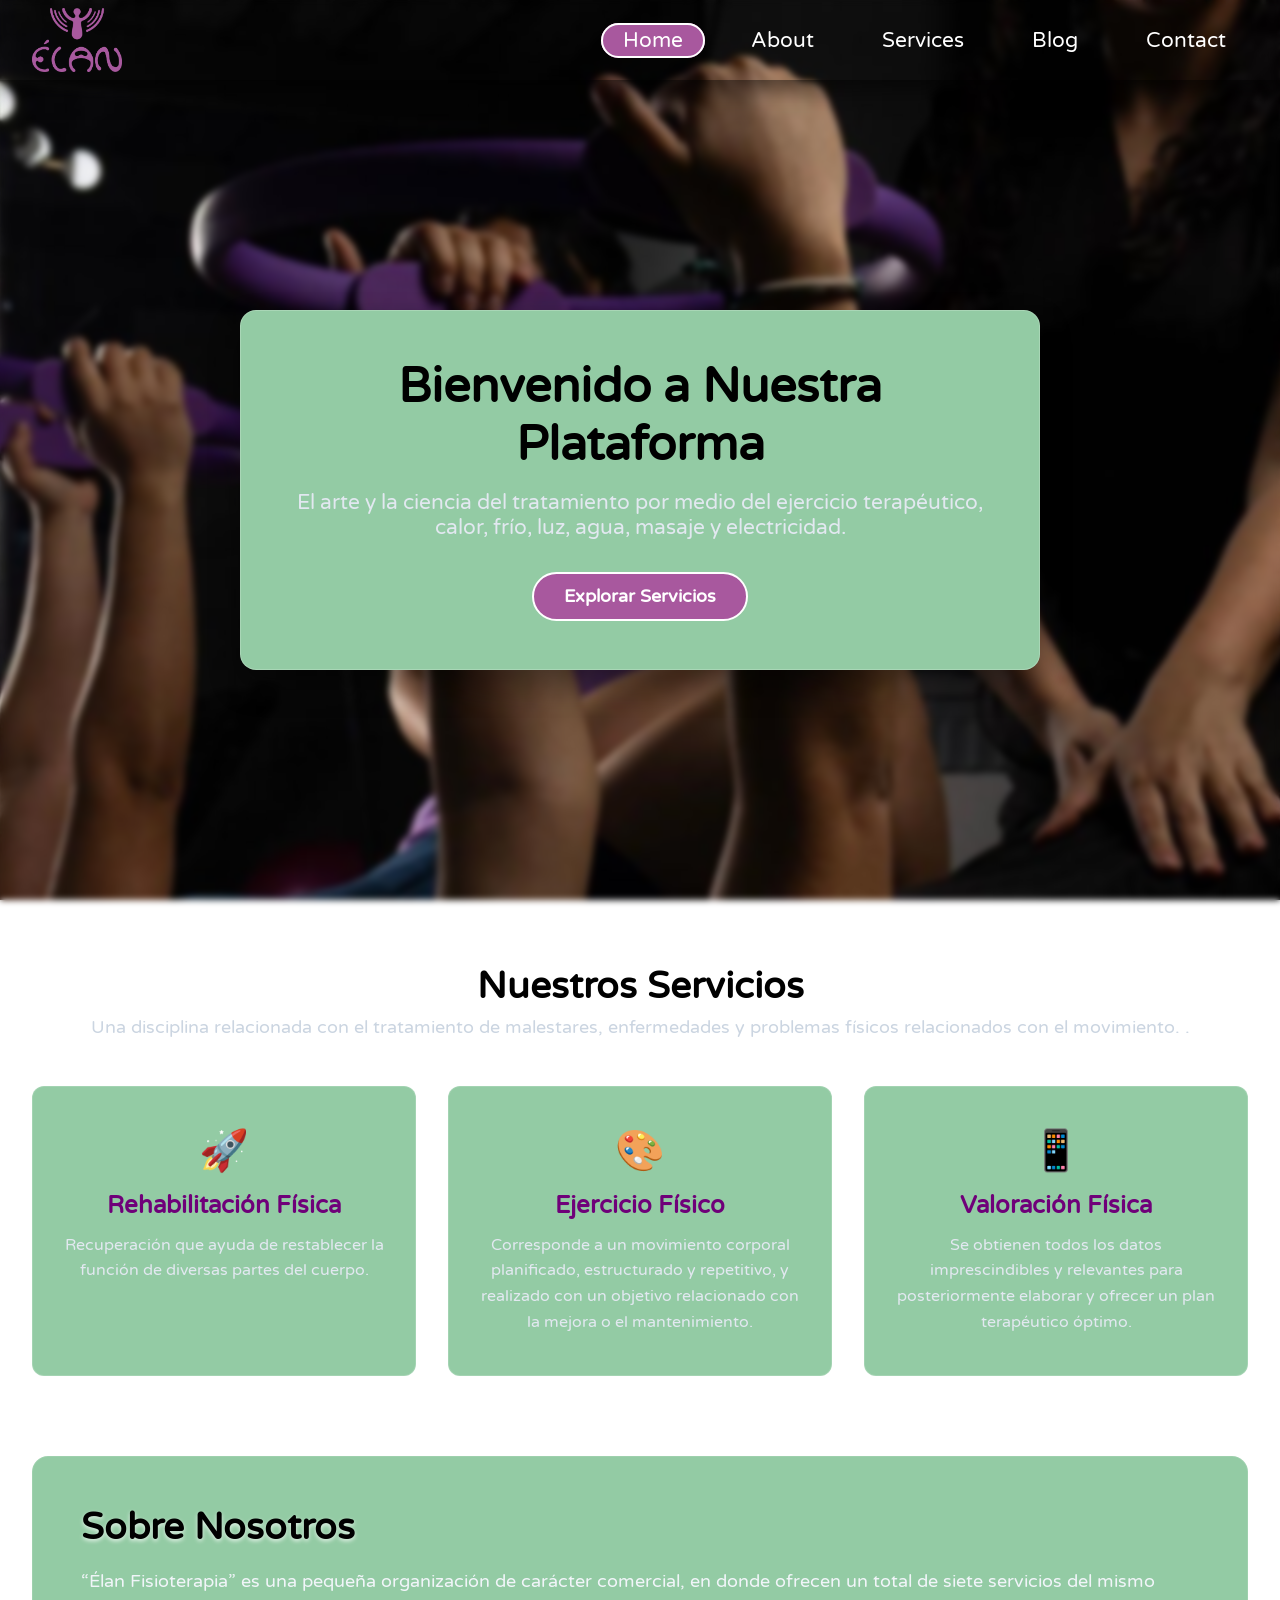
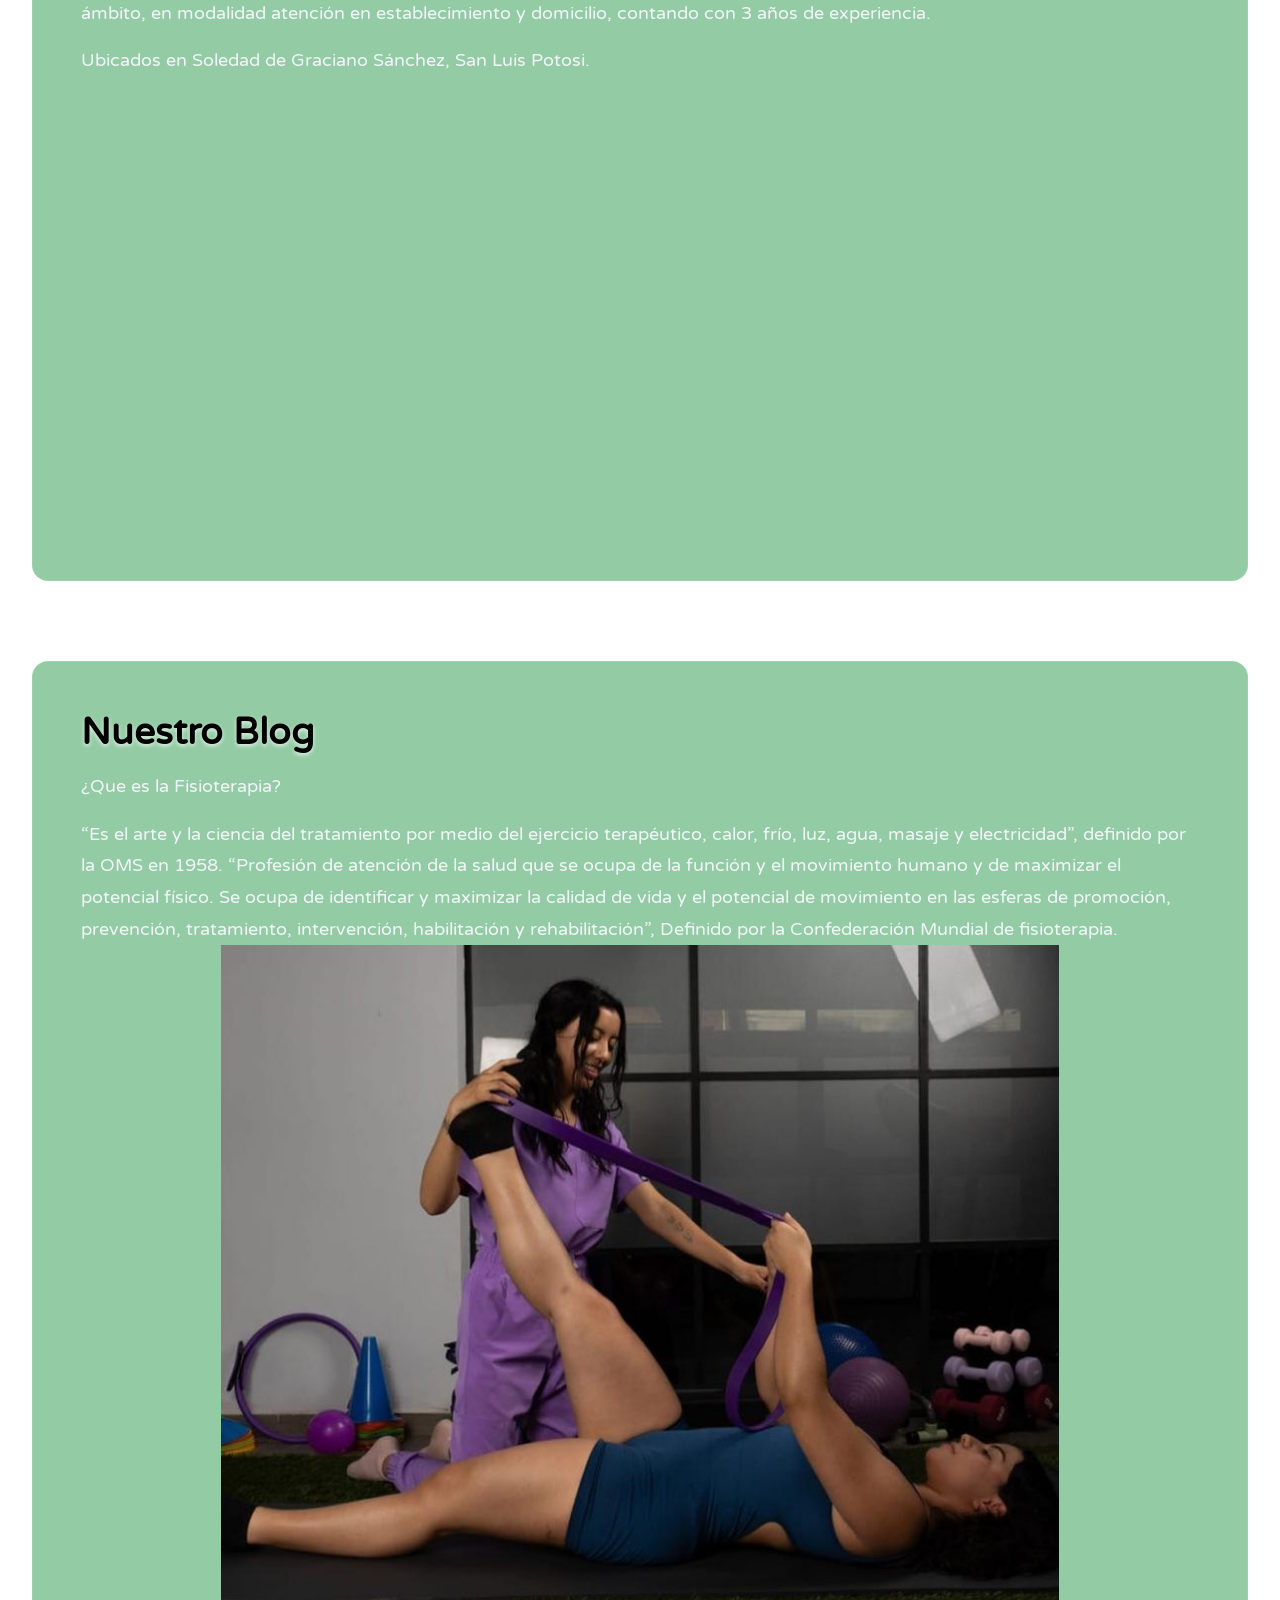
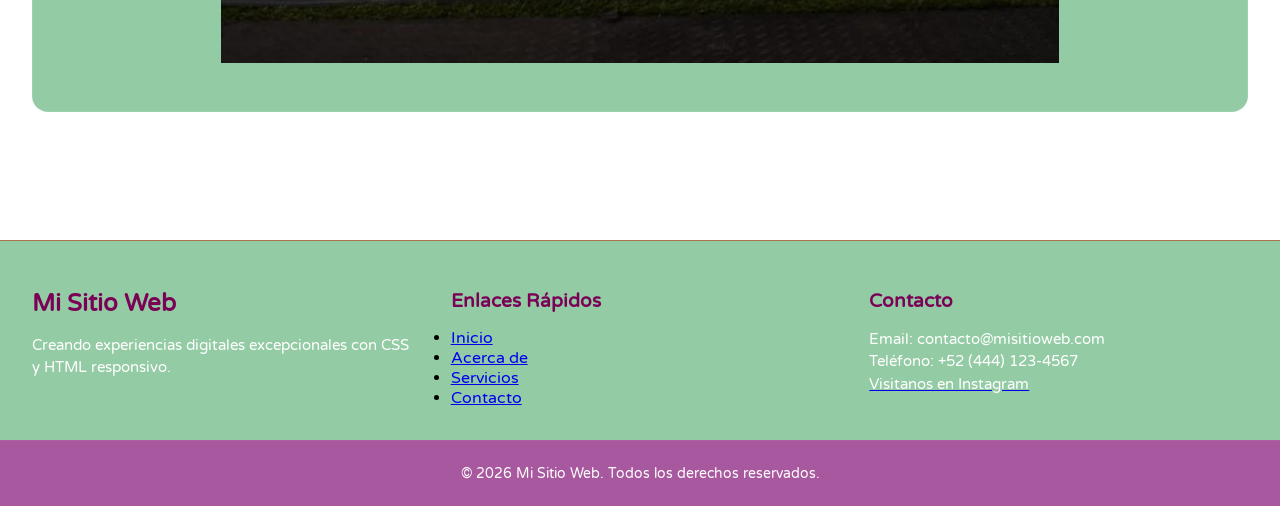
==== index.html @ 04c9a68e "Add files via upload" ====
<!DOCTYPE html>
<html lang="es">
<head>
    <meta charset="UTF-8">
    <meta name="viewport" content="width=device-width, initial-scale=1.0">
    <title>Sitio Web Completo con Navegación Adaptativa</title>

    <link rel="preconnect" href="https://fonts.googleapis.com">
<link rel="preconnect" href="https://fonts.gstatic.com" crossorigin>
<link href="https://fonts.googleapis.com/css2?family=Jura:wght@300..700&family=Nova+Round&family=Varela+Round&display=swap" rel="stylesheet">

    <!-- Enlace a la hoja de estilos CSS general -->
    <link rel="stylesheet" href="style.css">
</head>
<body>

    <!-- ==========================================
         HEADER / ENCABEZADO
         Contiene la barra de navegación (existente)
         y la sección Hero (banner principal de bienvenida).
         ========================================== -->
    <header class="site-header">
        
        <!-- BARRA DE NAVEGACIÓN (Estructura intacta) -->
        <nav class="navbar">
            <div class="navbar-container">
                <!-- Logotipo del sitio web -->
                <a href="index.html" class="navbar-logo">
                    <div class="imagotipo">
                        <img src="./images/imagotipo.png" alt="imagotipo">
                    </div>
                    
                </a>
                
                <!-- Botón de menú hamburguesa para dispositivos móviles -->
                <button class="navbar-toggle" aria-label="Abrir menú">
                    <span class="bar"></span>
                    <span class="bar"></span>
                    <span class="bar"></span>
                </button>

                <!-- Menú principal con enlaces de navegación -->
                <ul class="navbar-menu">
                    <li> <a href="#" class="active"> Home </a> </li>
                    <li> <a href="#about"> About </a> </li>
                    <li> <a href="#services"> Services </a> </li>
                    <li> <a href="#blog"> Blog </a> </li>
                    <li> <a href="#contact"> Contact </a> </li>
                </ul>
            </div>
        </nav>

        <!-- SECCIÓN HERO
             Presentación visual de impacto justo debajo de la barra de navegación.
             Función: Captar la atención inmediata del visitante y ofrecer una acción directa (CTA). -->
        <div class="hero-container">
            <div class="hero-content">
                <!-- Título principal de la página -->
                <h1 class="hero-title">Bienvenido a Nuestra Plataforma</h1>
                <!-- Breve descripción o subtítulo persuasivo -->
                <p class="hero-subtitle"> El arte y la ciencia del tratamiento por medio del ejercicio terapéutico, calor, frío, luz, agua, masaje y electricidad.</p>
                <!-- Botón de llamada a la acción (Call To Action) -->
                <a href="#services" class="hero-btn">Explorar Servicios</a>
            </div>
        </div>

    </header>


    <!-- ==========================================
         MAIN / CONTENIDO PRINCIPAL
         Contenedor semántico principal del sitio web.
         Aloja el contenido relevante dividido en secciones.
         ========================================== -->
    <main class="main-content">

        <!-- SECCIÓN DE SERVICIOS / CARACTERÍSTICAS
             Función: Presentar los servicios o características clave en formato de cuadrícula (cards). -->
        <section id="services" class="content-section">
            <div class="section-header">
                <h2 class="section-title">Nuestros Servicios</h2>
                <p class="section-description">Una disciplina relacionada con el tratamiento de malestares, enfermedades y problemas físicos relacionados con el movimiento. .</p>
            </div>

            <!-- Cuadrícula flexible para organizar las tarjetas de información -->
            <div class="cards-grid">
                <!-- Tarjeta 1 -->
                <article class="card">
                    <div class="card-icon">🚀</div>
                    <h3 class="card-title">Rehabilitación Física</h3>
                    <p class="card-text">Recuperación que ayuda de restablecer la función de diversas partes del cuerpo.</p>
                </article>

                <!-- Tarjeta 2 -->
                <article class="card">
                    <div class="card-icon">🎨</div>
                    <h3 class="card-title">Ejercicio Físico</h3>
                    <p class="card-text">Corresponde a un movimiento corporal planificado, estructurado y repetitivo, y realizado con un objetivo relacionado con la mejora o el mantenimiento.</p>
                </article>

                <!-- Tarjeta 3 -->
                <article class="card">
                    <div class="card-icon">📱</div>
                    <h3 class="card-title">Valoración Física</h3>
                    <p class="card-text">Se obtienen todos los datos imprescindibles y relevantes para posteriormente elaborar y ofrecer un plan terapéutico óptimo.</p>
                </article>
            </div>
        </section>


        <!-- SECCIÓN "ACERCA DE" / INFORMACIÓN
             Función: Ofrecer contexto adicional sobre la empresa o proyecto. -->
        <section id="about" class="content-section about-section">
            <div class="about-container">
                <div class="about-text">
                    <h2 class="section-title">Sobre Nosotros</h2>
                    <p>“Élan Fisioterapia” es una pequeña organización de carácter comercial, en donde ofrecen un total de siete servicios del mismo ámbito, en modalidad atención en establecimiento y domicilio, contando con 3 años de experiencia.</p>
                    <p>Ubicados en Soledad de Graciano Sánchez, San Luis Potosi. </p>
                </div class="mapa">
                <iframe src="https://www.google.com/maps/embed?pb=!1m18!1m12!1m3!1d3694.7882154765016!2d-100.93616542524028!3d22.172132279779007!2m3!1f0!2f0!3f0!3m2!1i1024!2i768!4f13.1!3m3!1m2!1s0x842aa1c656ce91a9%3A0x3de5a76bb18f21b5!2sFisioterapia%20y%20rehabilitaci%C3%B3n%20-%20Negrete!5e0!3m2!1ses-419!2smx!4v1791573845321!5m2!1ses-419!2smx" width="600" height="450" style="border:0;" allowfullscreen="" loading="lazy" referrerpolicy="strict-origin-when-cross-origin"></iframe>
            
            </div>
            
</div>

        </section>

         <section id="Blog" class="content-section about-section">
            <div class="about-container">
                <div class="about-text">
                    <h2 class="section-title">Nuestro Blog</h2>
                    <p>¿Que es la Fisioterapia?</p>
                    <p>“Es el arte y la ciencia del tratamiento por medio del ejercicio terapéutico, calor, frío, luz, agua, masaje y electricidad”, definido por la OMS en 1958.
“Profesión de atención de la salud que se ocupa de la función y el movimiento humano y de maximizar el potencial físico. Se ocupa de identificar y maximizar la calidad de vida y el potencial de movimiento en las esferas de promoción, prevención, tratamiento, intervención, habilitación y rehabilitación”, Definido por la Confederación Mundial de fisioterapia.
</p>
                </div>

    <div class="Imagen_Fisio">
        <img src="./images/Imagen Fisioterapia.jpeg" alt="Imagen fisioterapia">
    </div>
</div>
        </section>


    </main>


    <!-- ==========================================
         FOOTER / PIE DE PÁGINA
         Función: Mostrar información de derechos, enlaces útiles y redes sociales.
         ========================================== -->
    <footer id="contact" class="site-footer">
        <div class="footer-container">
            <!-- Columna 1: Información de marca -->
            <div class="footer-col">
                <h4 class="footer-brand">Mi Sitio Web</h4>
                <p class="footer-desc">Creando experiencias digitales excepcionales con CSS y HTML responsivo.</p>
            </div>

            <!-- Columna 2: Enlaces rápidos de navegación -->
            <div class="footer-col">
                <h5 class="footer-heading">Enlaces Rápidos</h5>
                <ul class="footer-link  s">
                    <li><a href="#">Inicio</a></li>
                    <li><a href="#about">Acerca de</a></li>
                    <li><a href="#services">Servicios</a></li>
                    <li><a href="#contact">Contacto</a></li>
                </ul>
            </div>

            <!-- Columna 3: Información de contacto -->
            <div class="footer-col">
                <h5 class="footer-heading">Contacto</h5>
                <p>Email: contacto@misitioweb.com</p>
                <p>Teléfono: +52 (444) 123-4567</p>
                <a href="https://www.facebook.com/LaUASLP/" target="_blank"><p>Visitanos en Instagram</p></a>
            </div>
        </div>

        <!-- Barra inferior de derechos de autor -->
        <div class="footer-bottom">
            <p>&copy; 2026 Mi Sitio Web. Todos los derechos reservados.</p>
        </div>
    </footer>

    <!-- Script de control del menú móvil -->
    <script src="script.js"></script>
</body>
</html>
---- style.css ----
/* ==========================================================================
IMPORTACIÓN DE FUENTES Y CONFIGURACIÓN GLOBAL
========================================================================== */
@import url('https://fonts.googleapis.com/css2?family=Fira+Sans:wght@300;400;500;600&family=Jost:ital,wght@0,100..900;1,100..900&family=Short+Stack&display=swap');

* {
  margin: 0;
  padding: 0;
  box-sizing: border-box;
}

body {
  font-family: "Varela Round", sans-serif;
  font-weight: 400;
  font-style: normal;
  background: url(./images/Fondo\ Fisioterapia.jpeg) no-repeat center center/cover fixed;
  backdrop-filter: blur(3px);
}

/* ==========================================================================
BARRA DE NAVEGACIÓN
========================================================================== */
.navbar {
  display: flex;
  align-items: center;
  justify-content: center;
  height: 80px;
  width: 100%;
  position: sticky;
  top: 0;
  background: transparent;
  box-shadow: 0 10px 20px rgba(0, 0, 0, 0.5);
  backdrop-filter: blur(10px);
  z-index: 999;
}

.navbar-container {
  display: flex;
  align-items: center;
  justify-content: space-between;
  width: 100%;
  padding: 0 2rem;
  max-width: 1600px;
}

.navbar-logo {
  font-size: 2rem;
  font-weight: 600;
  color: #ffffff;
  text-decoration: none;
  cursor: pointer;
}

.navbar-container .navbar-menu {
  display: flex;
  text-align: center;
  gap: 1.5rem;
  list-style: none;
}

.navbar-container .navbar-menu li a {
  text-decoration: none;
  color: #fff;
  font-size: 1.3rem;
  font-weight: 500;
  padding: 3px 20px;
  border-radius: 20px;
  border: 2px solid transparent;
  white-space: nowrap;
  transition: all 0.3s ease;
}

.navbar-container .navbar-menu li a:hover,
.navbar-container .navbar-menu li a.active {
  color: #ffffff;
  background: #a8589e;
  border: 2px solid #fff;
}

.navbar-toggle {
  display: none;
  background: transparent;
  padding: 10px;
  border: none;
  cursor: pointer;
}

.bar {
  display: block;
  width: 25px;
  height: 3px;
  margin: 5px auto;
  background: #ffffff;
  transition: all 0.3s ease-in-out;
}

/* ==========================================================================
SECCIÓN HEADER / HERO
========================================================================== */
.hero-container {
  display: flex;
  align-items: center;
  justify-content: center;
  min-height: calc(100vh - 80px);
  padding: 2rem;
  text-align: center;
}

.hero-content {
  max-width: 800px;
  padding: 3rem 2rem;
  background: #93cba4;
  backdrop-filter: blur(8px);
  border-radius: 16px;
  border: 1px solid rgba(255, 255, 255, 0.2);
  box-shadow: 0 15px 30px rgba(0, 0, 0, 0.4);
}

.hero-title {
  font-size: 3rem;
  font-weight: 700;
  margin-bottom: 1rem;
  line-height: 1.2;
}

.hero-subtitle {
  font-size: 1.3rem;
  font-weight: 300;
  margin-bottom: 2rem;
  color: #e2e8f0;
}

.hero-btn {
  display: inline-block;
  padding: 12px 30px;
  background: #a8589e;
  color: #ffffff;
  font-size: 1.1rem;
  font-weight: 600;
  text-decoration: none;
  border-radius: 30px;
  border: 2px solid #fff;
  transition: all 0.3s ease;
}

.hero-btn:hover {
  background: #fff;
  color: #0f172a;
  transform: translateY(-3px);
  box-shadow: 0 10px 20px rgba(0, 0, 0, 0.3);
}

/* ==========================================================================
SECCIÓN MAIN / CONTENIDO PRINCIPAL
========================================================================== */
.main-content {
  max-width: 1400px;
  margin: 0 auto;
  padding: 4rem 2rem;
  display: flex;
  flex-direction: column;
  gap: 5rem;
}

.content-section {
  width: 100%;
}

.section-header {
  text-align: center;
  margin-bottom: 3rem;
}

.section-title {
  font-size: 2.3rem;
  font-weight: 600;
  margin-bottom: 0.5rem;
  text-shadow: 0 2px 4px rgba(255, 255, 255, 0.733);
}

.section-description {
  font-size: 1.1rem;
  color: #cbd5e1;
}

.cards-grid {
  display: grid;
  grid-template-columns: repeat(auto-fit, minmax(280px, 1fr));
  gap: 2rem;
}

.card {
  background: #93cba4;
  backdrop-filter: blur(10px);
  border: 1px solid rgba(255, 255, 255, 0.15);
  padding: 2.5rem 1.5rem;
  border-radius: 12px;
  text-align: center;
  transition: transform 0.3s ease, box-shadow 0.3s ease;
}

.card:hover {
  transform: translateY(-8px);
  box-shadow: 0 12px 25px rgba(0, 0, 0, 0.5);
  border-color: rgba(188, 212, 229, 0.5);
}

.card-icon {
  font-size: 2.5rem;
  margin-bottom: 1rem;
}

.card-title {
  font-size: 1.5rem;
  margin-bottom: 0.8rem;
  color: #6f0079;
}

.card-text {
  font-size: 1rem;
  color: #e2e8f0;
  line-height: 1.6;
}

.about-section {
  background: #93cba4;
  backdrop-filter: blur(10px);
  padding: 3rem;
  border-radius: 16px;
  border: 1px solid rgba(255, 255, 255, 0.1);
}

.about-text p {
  font-size: 1.1rem;
  line-height: 1.8;
  margin-top: 1rem;
  color: #f1f5f9;
}

/* ==========================================================================
SECCIÓN FOOTER / PIE DE PÁGINA
========================================================================== */
.site-footer {
  background: #93cba4;
  backdrop-filter: blur(12px);
  border-top: 1px solid rgba(182, 77, 29, 0.7);
  padding-top: 3rem;
  margin-top: 4rem;
}

.footer-container {
  max-width: 1400px;
  margin: 0 auto;
  padding: 0 2rem 2rem 2rem;
  display: grid;
  grid-template-columns: repeat(auto-fit, minmax(220px, 1fr));
  gap: 2.5rem;
}

.footer-col .footer-brand {
  font-size: 1.5rem;
  font-weight: 600;
  margin-bottom: 1rem;
  color: #7a0156;
}

.footer-col .footer-desc,
.footer-col p {
  font-size: 0.95rem;
  color: #ffffff;
  line-height: 1.5;
}

.footer-heading {
  font-size: 1.2rem;
  margin-bottom: 1rem;
  color: #7a0156;
}

.footer-links {
  list-style: none;
}

.footer-links li {
  margin-bottom: 0.5rem;
}

.footer-links a {
  color: #ffffff;
  text-decoration: none;
  transition: color 0.2s ease;
}

.footer-links a:hover {
  color: #bcd4e5;
}

.footer-bottom {
  text-align: center;
  padding: 1.5rem;
  background: #a8589e;
  font-size: 0.9rem;
  color: #ffffff;
  border-top: 1px solid rgba(255, 255, 255, 0.05);
}

/* ==========================================================================
REGLAS RESPONSIVAS (MEDIA QUERIES)
========================================================================== */
@media (max-width: 880px) {
  .navbar {
    backdrop-filter: none;
  }

  .navbar-container .navbar-menu {
    display: none;
    flex-direction: column;
    align-items: flex-start;
    gap: 1.7rem !important;
    position: absolute;
    height: 100vh;
    width: 250px;
    top: 0;
    right: 0;
    padding: 5rem 1.5rem;
    box-shadow: 0 10px 10px rgba(0, 0, 0, 0.5);
    backdrop-filter: blur(10px);
  }

  .navbar-container .navbar-menu.active {
    display: flex;
  }

  .navbar-toggle {
    display: block;
    z-index: 999;
  }

  .navbar-toggle.active .bar:nth-child(2) {
    opacity: 0;
  }

  .navbar-toggle.active .bar:nth-child(1) {
    transform: translateY(8px) rotate(45deg);
  }

  .navbar-toggle.active .bar:nth-child(3) {
    transform: translateY(-8px) rotate(-45deg);
  }

  .hero-title {
    font-size: 2.3rem;
  }

  .hero-subtitle {
    font-size: 1.1rem;
  }

  .main-content {
    padding: 3rem 1.5rem;
    gap: 3.5rem;
  }

  .cards-grid {
    grid-template-columns: repeat(2, 1fr);
  }

  .about-section {
    padding: 2rem;
  }
}

@media (max-width:720px) {
  iframe {
    width: 370px;
    height: 300px;
  }
}

@media (max-width: 480px) {
  .navbar-container {
    padding: 0 1rem;
  }

  .navbar-logo {
    font-size: 1.7rem;
  }

  .navbar-container .navbar-menu li a {
    font-size: 1.2rem;
    padding: 3px 15px;
  }

  .hero-container {
    padding: 1rem;
  }

  .hero-content {
    padding: 2rem 1rem;
  }

  .hero-title {
    font-size: 1.8rem;
  }

  .hero-subtitle {
    font-size: 1rem;
  }

  .hero-btn {
    width: 100%;
    text-align: center;
  }

  .cards-grid {
    grid-template-columns: 1fr;
  }

  .section-title {
    font-size: 1.8rem;
  }

  .footer-container {
    grid-template-columns: 1fr;
    gap: 2rem;
    padding: 0 1.5rem 2rem 1.5rem;
  }
}

 @media (max-width: 410px) {
    iframe {
      display: none;
    }
  }

.mapa {
    width: 100%;
    max-width: 600px;
    aspect-ratio: 4 / 3;
    margin: 0 auto;
}

.mapa iframe {
    width: 100%;
    height: 100%;
    display: block;
    border: 0;
}
.Imagen_Fisio {
    width: 100%;
    display: flex;
    justify-content: center;
}

.Imagen_Fisio img {
    display: block;
    width: 75%;
    max-width: 100%;
    height: auto;
    object-fit: contain;
}

@media (max-width: 768px) {
    .Imagen_Fisio img {
        width: 50%;
    }
}

  .imagotipo {
width: 90px;
display: flex;
align-items: center;
}

.imagotipo img {
display: block;
width: 100%;
height: auto;
object-fit: contain;
}
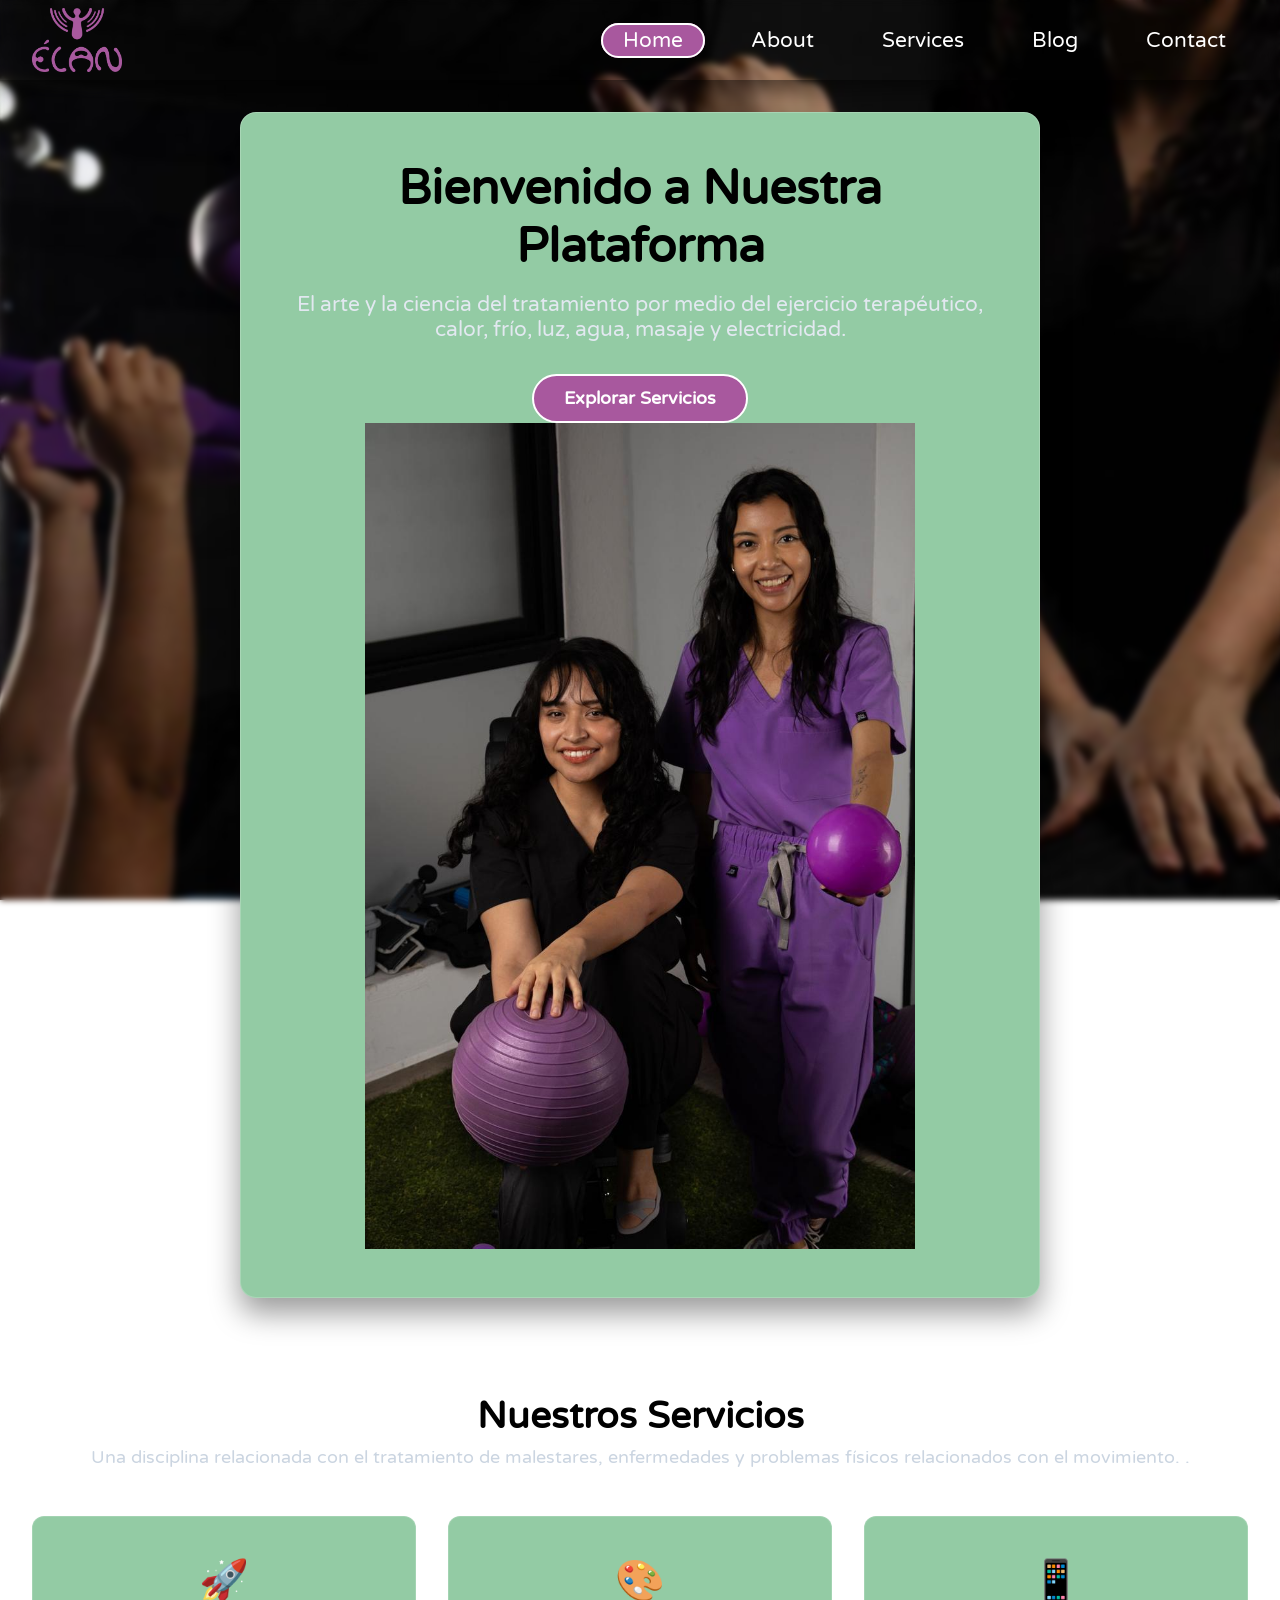
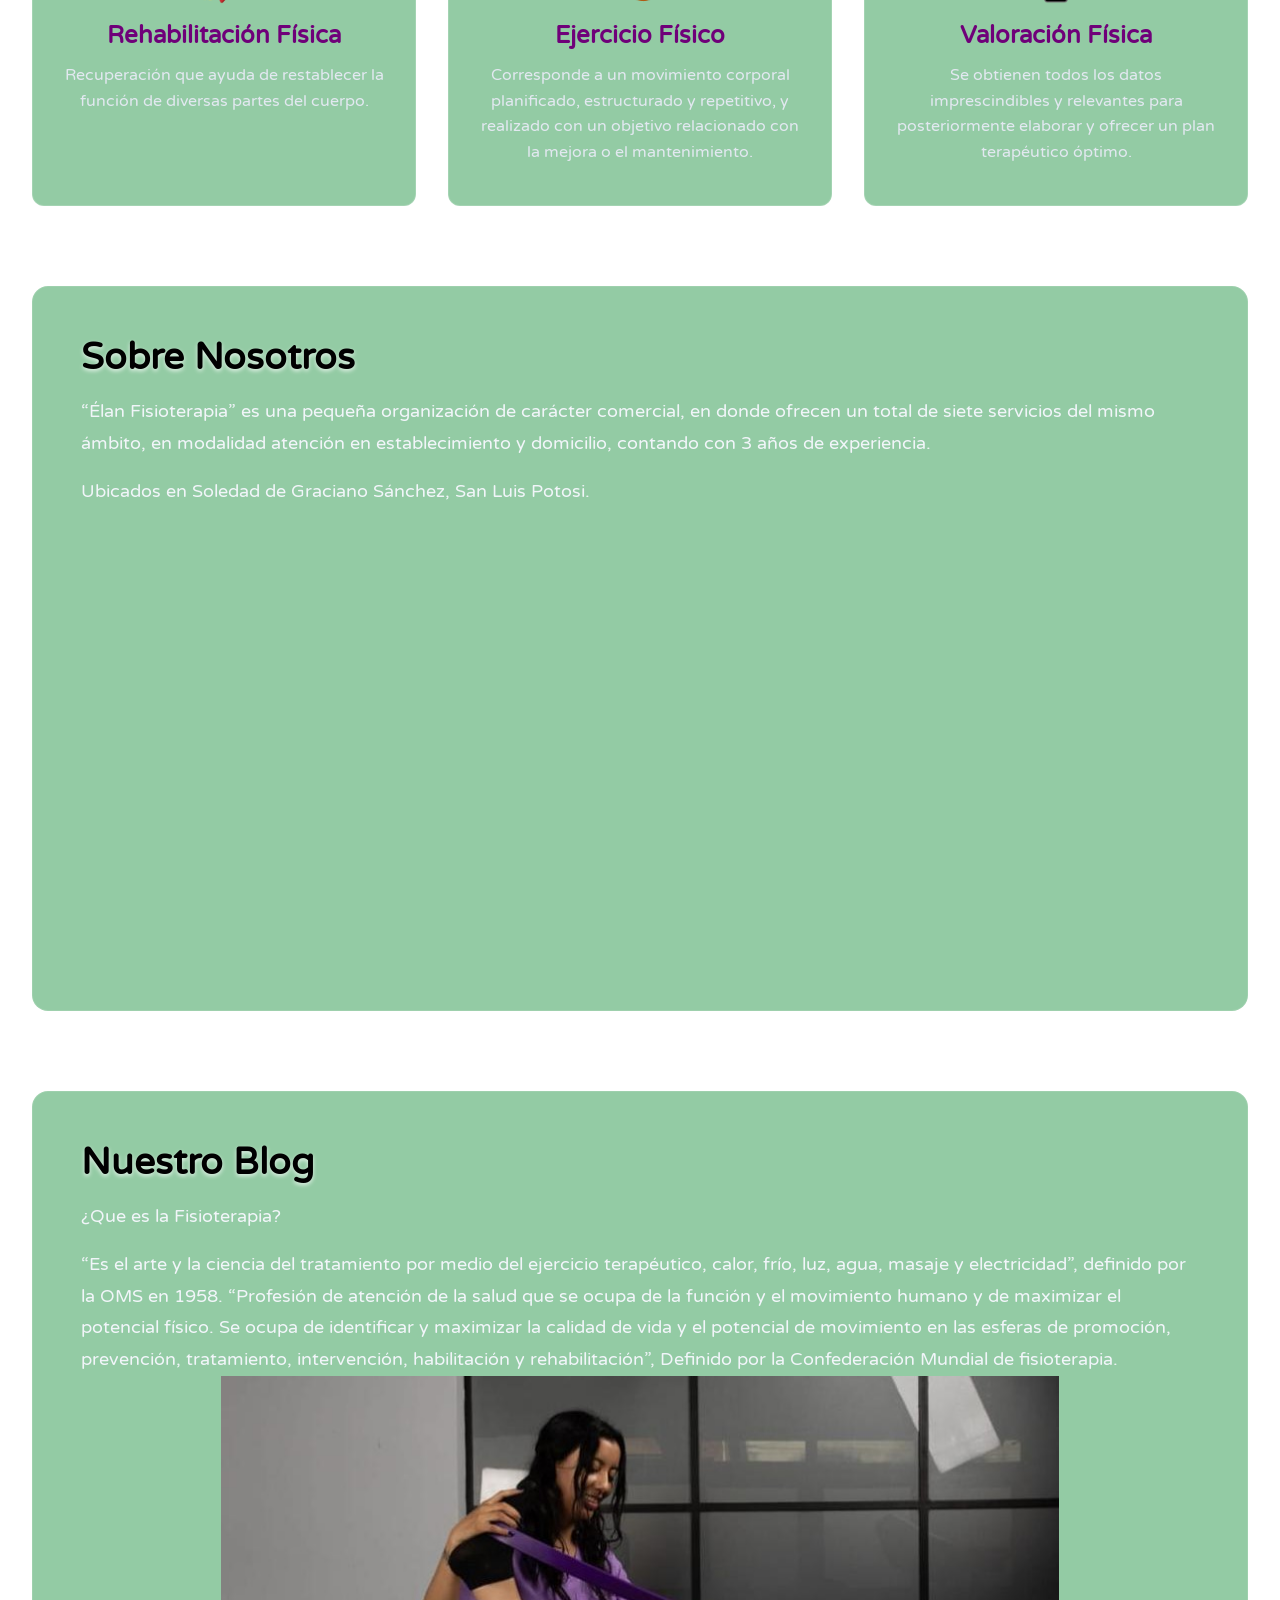
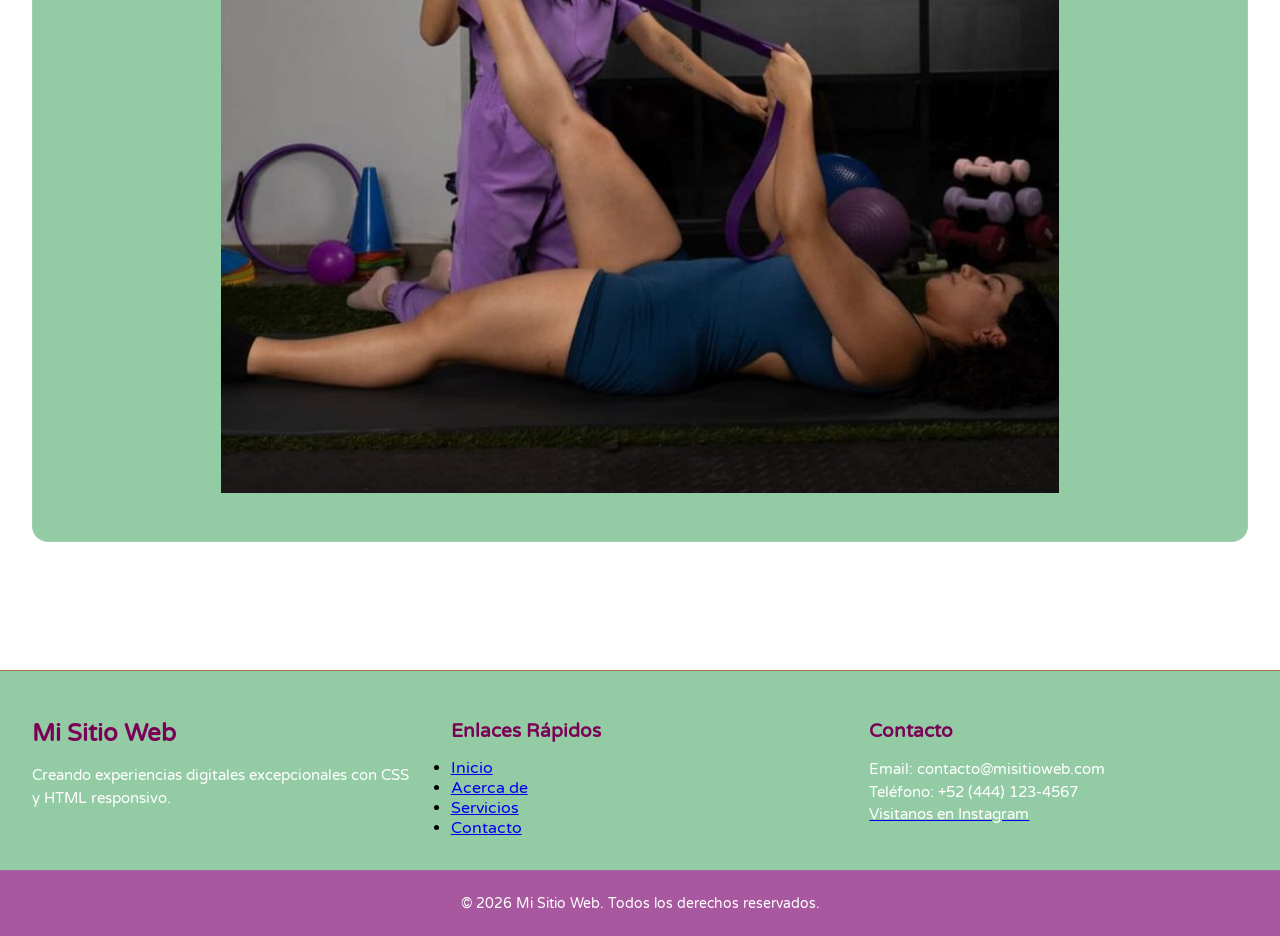
==== commit 94d353d6: "Actualización página de contacto e inicio" ====
--- a/index.html
+++ b/index.html
@@ -45,7 +45,7 @@
                     <li> <a href="#about"> About </a> </li>
                     <li> <a href="#services"> Services </a> </li>
                     <li> <a href="#blog"> Blog </a> </li>
-                    <li> <a href="#contact"> Contact </a> </li>
+                    <li> <a href="contacto.html"> Contact </a> </li>
                 </ul>
             </div>
         </nav>
@@ -59,8 +59,11 @@
                 <h1 class="hero-title">Bienvenido a Nuestra Plataforma</h1>
                 <!-- Breve descripción o subtítulo persuasivo -->
                 <p class="hero-subtitle"> El arte y la ciencia del tratamiento por medio del ejercicio terapéutico, calor, frío, luz, agua, masaje y electricidad.</p>
-                <!-- Botón de llamada a la acción (Call To Action) -->
+
                 <a href="#services" class="hero-btn">Explorar Servicios</a>
+                <div class="Imagen_Fisio">
+        <img src="./images/Imagen Inicio.jpeg" alt="Imagen fisioterapia">
+    </div>
             </div>
         </div>
 
@@ -164,7 +167,7 @@
                     <li><a href="#">Inicio</a></li>
                     <li><a href="#about">Acerca de</a></li>
                     <li><a href="#services">Servicios</a></li>
-                    <li><a href="#contact">Contacto</a></li>
+                    <li><a href="contacto.html">Contacto</a></li>
                 </ul>
             </div>
 
@@ -173,7 +176,7 @@
                 <h5 class="footer-heading">Contacto</h5>
                 <p>Email: contacto@misitioweb.com</p>
                 <p>Teléfono: +52 (444) 123-4567</p>
-                <a href="https://www.facebook.com/LaUASLP/" target="_blank"><p>Visitanos en Instagram</p></a>
+                <a href="https://www.instagram.com/lftelizabethmurillo/" target="_blank"><p>Visitanos en Instagram</p></a>
             </div>
         </div>
 
--- a/style.css
+++ b/style.css
@@ -477,4 +477,41 @@
 width: 100%;
 height: auto;
 object-fit: contain;
-}+}
+
+
+/* Contenedor de redes sociales */
+.redes-sociales {
+    display: flex;
+    justify-content: center;
+    align-items: center;
+    gap: 25px;
+    margin-top: 25px;
+    width: 100%;
+}
+
+.redes-sociales a {
+    display: inline-flex;
+    align-items: center;
+    justify-content: center;
+    width: 60px;
+    height: 60px;
+}
+
+.redes-sociales img {
+    display: block;
+    width: 100%;
+    height: 100%;
+    object-fit: contain;
+}
+
+@media (max-width: 600px) {
+    .redes-sociales a {
+        width: 45px;
+        height: 45px;
+    }
+
+    .redes-sociales {
+        gap: 20px;
+    }
+}
